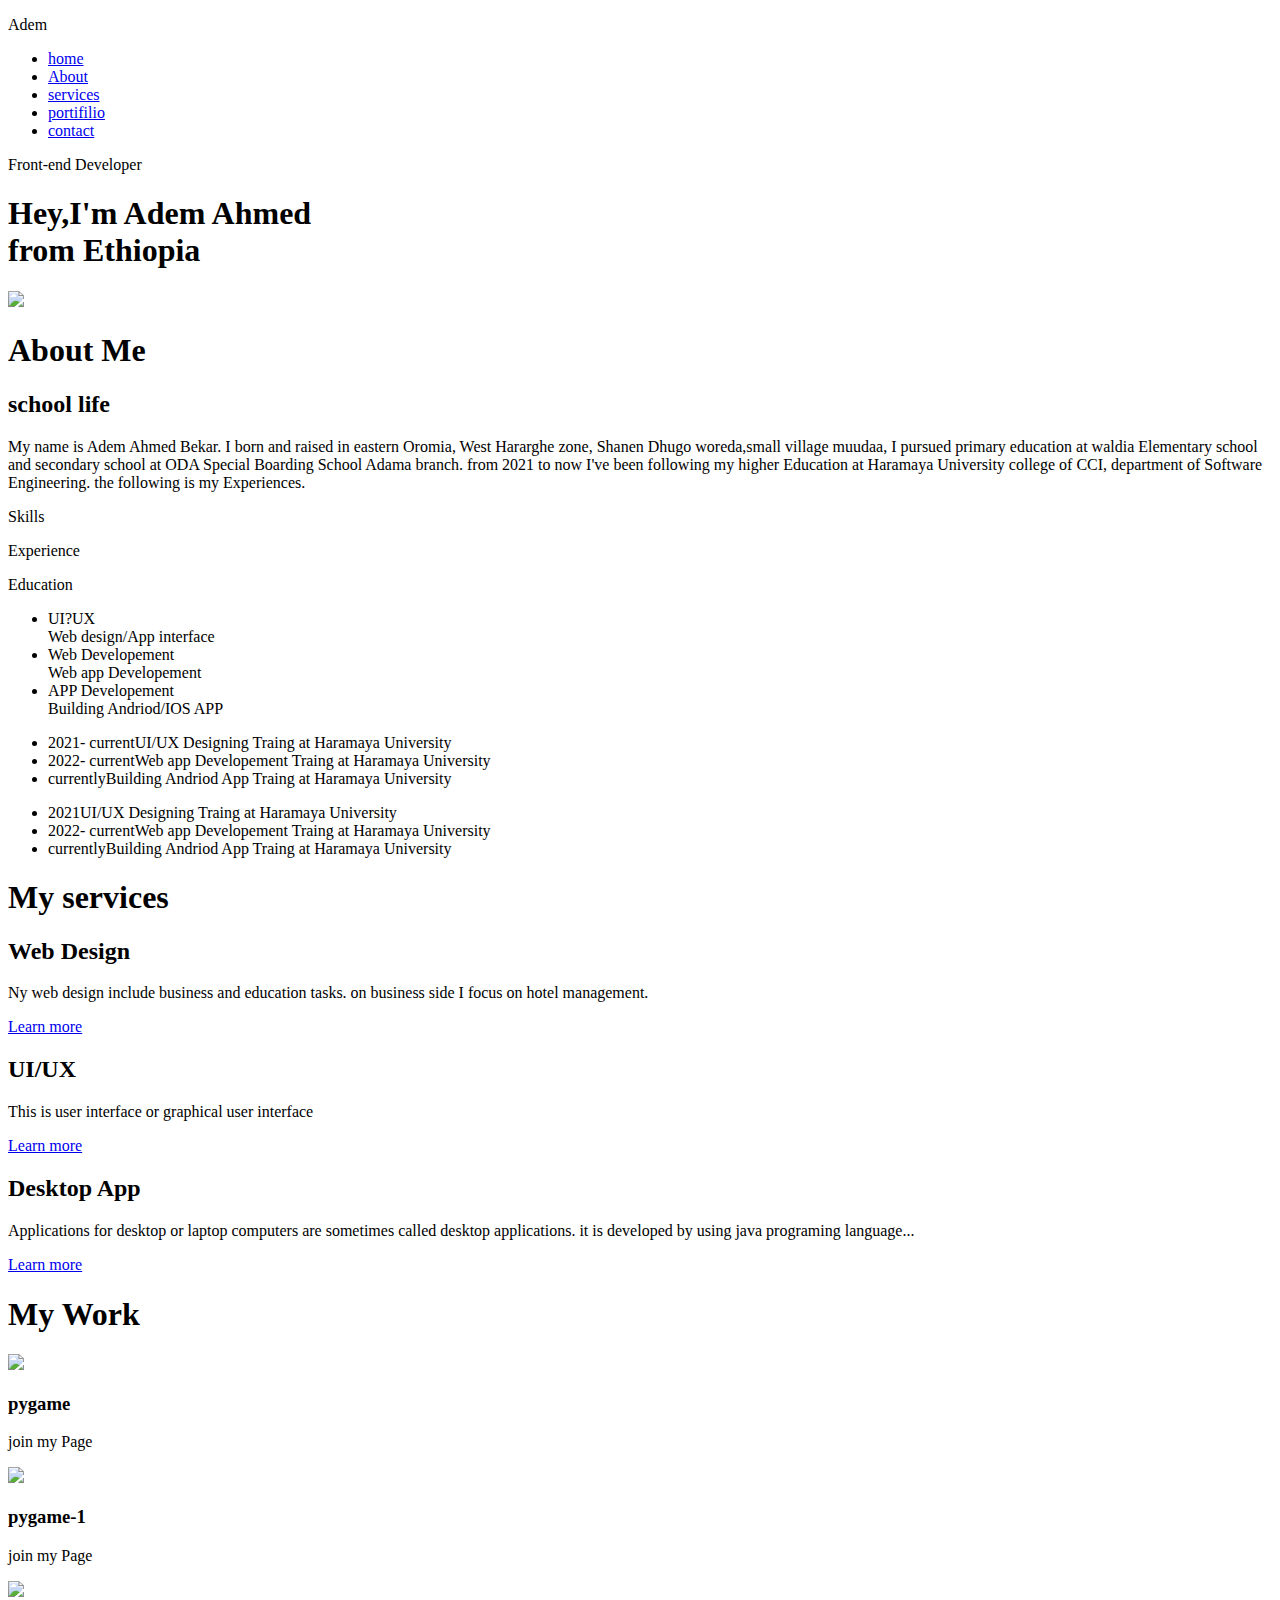
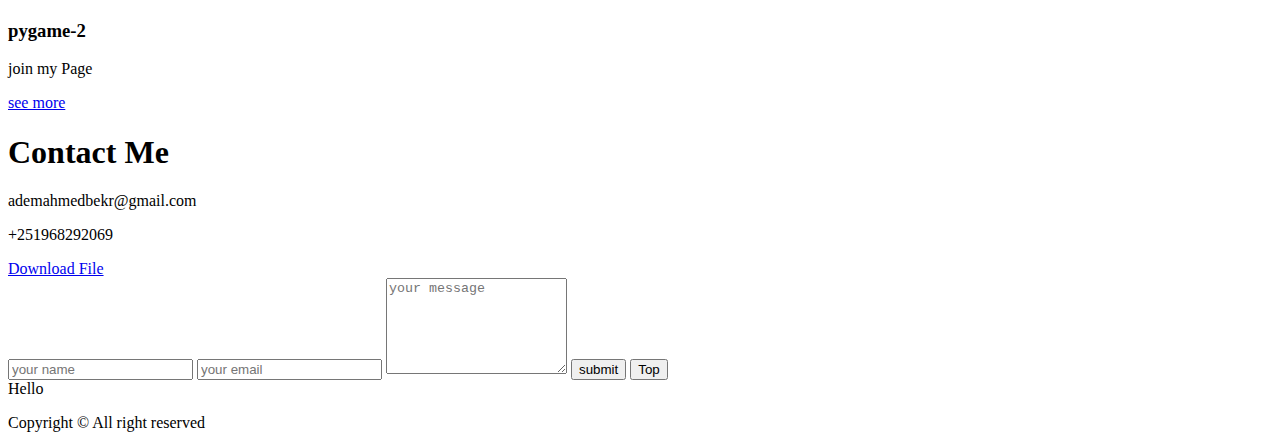
==== index.html @ 79a80709 "Update index.html" ====
<!DOCTYPE html>
<html lang="en">
<head>
    <meta charset="UTF-8">
    <meta http-equiv="X-UA-Compatible" content="IE=edge">
    <meta name="viewport" content="width=device-width, initial-scale=1.0">
    <title> personal portfilio</title>
    <link rel="stylesheet" href="cas.css">
    <script src="https://kit.fontawesome.com/eb7614229d.js" crossorigin="anonymous"></script>
</head>
<body>
    <div id="header">
        <div class="container">
            <nav>
                <div class="logo">
                   <p>Adem</p>
                    </div>
                <ul id="sidemenu">
                    <li><a href="#header">home</a></li>
                    <li><a href="#about">About</a></li>
                    <li><a href="#services">services</a></li>
                    <li><a href="#portfolio">portifilio</a></li>
                    <li ><a href="#contact">contact</a></li>
                    <i class="fas fa-times" onclick="closemenu()"></i>
                </ul>
                <i class="fa-solid fa-bars" onclick="openmenu()"></i>
            </nav>
             

            <div class="header-text">
                <p>Front-end Developer</p>
                    
                  <h1>Hey,I'm <span>Adem Ahmed</span><br> from Ethiopia</h1> 
            </div>
        </div>
</div>

    
    <div id="about">
    <div class="container">
        <div class="row">
            <div class="about-col-1">
                <img src="Adem.jpg">

            </div>
            <div class="about-col-2">
                <h1 class="sub-title">About Me</h1>
                <h2>school life</h2>
                <p>My name is Adem Ahmed Bekar. I born and raised in eastern Oromia, West Hararghe zone, Shanen Dhugo woreda,small village muudaa, I pursued primary education at waldia Elementary school and secondary school at ODA Special Boarding School Adama branch. from 2021 to now I've been following my higher Education at Haramaya University college of CCI, department of Software Engineering.
                    the following is my Experiences.
                </p>
                <div class="tab-titles">
                <p class="tab-links active-link" onclick="opentab('skills')">Skills</p>
                <p class="tab-links" onclick="opentab('experience')">Experience</p>
                <p class="tab-links" onclick="opentab('education')">Education</p>
             
            </div>

            <div class="tab-contents active-tab" id="skills">
                <ul>
                   <li> <span>UI?UX</span><br>Web design/App interface</li>
                   <li> <span>Web Developement</span><br>Web app Developement</li>
                   <li> <span>APP Developement</span><br>Building Andriod/IOS APP</li>
                   
                </ul>
            </div>
            <div  class="tab-contents" id="experience">
                <ul>
                    <li><span>2021- current</span>UI/UX Designing Traing at Haramaya University</li>
                    <li><span>2022- current</span>Web app Developement Traing at Haramaya University</li>
                    <li><span>currently</span>Building Andriod App Traing at Haramaya University</li>
                </ul>
            </div>
            <div  class="tab-contents" id="education">
                <ul>
                    <li><span>2021</span>UI/UX Designing Traing at Haramaya University</li>
                    <li><span>2022- current</span>Web app Developement Traing at Haramaya University</li>
                    <li><span>currently</span>Building Andriod App Traing at Haramaya University</li>
                </ul>
            </div>
            </div>
        </div>

        </div>
    </div> 
    <div id="services">
        <div class="container">
            <h1 class="sub-title">My services</h1>
            <div class="services-list">
                <div>
                    <i class="fa-solid fa-code"></i>
                    <h2>
                       Web Design 
                    </h2>
                    <p>
                       Ny web design include business and education tasks.
                        on business side I focus on hotel management.
                    </p>
                    <a href="#">Learn more</a>
                </div>
                <div>
                    <i class="fa-brands fa-crop"></i>
                    <h2>
                       UI/UX
                    </h2>
                    <p>
                        This is user interface or graphical user interface
                    </p>
                    <a href="#">Learn more</a>
                </div>
                <div>
                    <i class="fa-brands fa-app-store-ios"></i>
                    <h2>
                    Desktop App
                    </h2>
                    <p>
                        Applications for desktop or laptop computers are sometimes called desktop applications.
                        it is developed by using java programing language... 
                    </p>
                    <a href="#">Learn more</a>
                </div>
            </div>
        </div>
    </div> 
      <!-----portifolio---->
      <div id="portfolio">
        <div class="container">
            <h1 class="sub-title">My Work</h1>
            <div class="work-list">
                <div class="work">
                    <img src="work-1.jpg">
                    <div class="layer">
                        <h3> pygame</h3>
                        <p>join my Page</p>
                        <a class="fas fa-external-link-alt"></a>
                    </div>
                </div>
                <div class="work">
                    <img src="work-2.jpg">
                    <div class="layer">
                        <h3> pygame-1</h3>
                        <p>join my Page</p>
                        <a class="fas fa-external-link-alt"></a>
                    </div>
                </div>
                <div class="work">
                <img src="work-3.jpg">
                <div class="layer">
                    <h3> pygame-2</h3>
                    <p>join my Page</p>
                    <a class="fas fa-external-link-alt"></a>
                </div>
            </div>
            </div>
            <a href="#" class="btn"> see more</a>

        </div>

      </div>
      <!----------contact me-->
      <div id="contact">
        <div class="container">
            <div class="row">
                <div class="contact-left">
                    <h1 class="sub-title">Contact Me </h1>
                    <p><i class="fa-solid fa-envelope-open-text"></i>ademahmedbekr@gmail.com</p>
                    <p><i class="fa-solid fa-square-phone"></i>+251968292069</p>
                    <div class="social-icons">
                    <a href="https://www.facebook.com/adem.ab.395" target="_blank"> <span><i class="fa-brands fa-facebook"></i></span></a>
                    <a href="https://twitter.com/@AdemAhmed23" target="_blank"><span><i class="fa-brands fa-twitter"></i></span</a>
                    <a href="https://www.linkedin.com/in/bojaa-m-92a285239/"target="_blank"><span><i class="fa-brands fa-linkedin"></i></span></a>
                    <a href="https://www.instagram.com/ademab149" target="_blank"><span><i class="fa-brands fa-instagram"></i></span></a>
                    <a href="https://t.me/admamhmd" target="_blank"><i class="fa-brands fa-telegram"></i></a>
                    <a href="https://github.com/bojaam"><span><i class="fa-brands fa-github"></i></span></a>

                    </div>
                    <a href="AAU.docx" download class="btn btn2">Download File</a>

                </div>
                <div class="contact-right">
                    <form name="submit-to-google-sheet">
                        <input type="name" name="Name" placeholder="your name" required >
                        <input type="email" name="Email" placeholder="your email" required>
                        <textarea name="message" rows="6" placeholder="your message"></textarea>
                        <button type="submit" class="btn btn2">submit</button>
                        <button onclick="topFunction()" id="myBtn" title="Go to top">Top</i></button>

                    </form>
                    <span id="msg">Hello</span>

                </div>
            </div>
        </div>
        <div class="copyright">
           <p>Copyright ©  All  <i class="fa-solid fa-heart"></i> right reserved</p> 
        </div>
      </div>
<script>
    var tablinks = document.getElementsByClassName("tab-links");
    var tabcontents = document.getElementsByClassName("tab-contents");
    function opentab(tabname){
        for(tablink of tablinks){
        tablink.classList.remove("active-link");
        }  
        for(tabcontent  of tabcontents){
        tabcontent.classList.remove("active-tab");
        }
        event.currentTarget.classList.add("active-link");
        document.getElementById(tabname).classList.add("active-tab");
    }
</script>

    <script>
        var sidemenu=document.getElementById("sidemenu");
        function openmenu(){
            sidemenu.style.right = "0";
        }
        function closemenu(){
            sidemenu.style.right = "-200px";
        }
    </script>
    
<script>
    const scriptURL = 'https://script.google.com/macros/s/AKfycbyD86Y1BiBNsMSegpYBEyT8HfKDDFhKY9jpLpkISPgwEF1mRGEWF-5QB62mqjOvOlLR/exec'
    const form = document.forms['submit-to-google-sheet']
    const msg = document.getElementById("msg")
    form.addEventListener('submit', e => {
      e.preventDefault()
      fetch(scriptURL, { method: 'POST', body: new FormData(form)})
        .then(response => {
            msg.innerHTML = "Message sent successfully"
            setTimeout(function(){
                msg.innerHTML=""

            },5000)
            form.reset()


        })
        .catch(error => console.error('Error!', error.message))
    })
  </script>
  
  <script>
    
    let mybutton = document.getElementById("myBtn");
    
    window.onscroll = function() {scrollFunction()};
    
    function scrollFunction() {
      if (document.body.scrollTop > 20 || document.documentElement.scrollTop > 20) {
        mybutton.style.display = "block";
      } else {
        mybutton.style.display = "none";
      }
    }
    
    function topFunction() {
      document.body.scrollTop = 0;
      document.documentElement.scrollTop = 0;
    }
    </script>
</body>
</html>
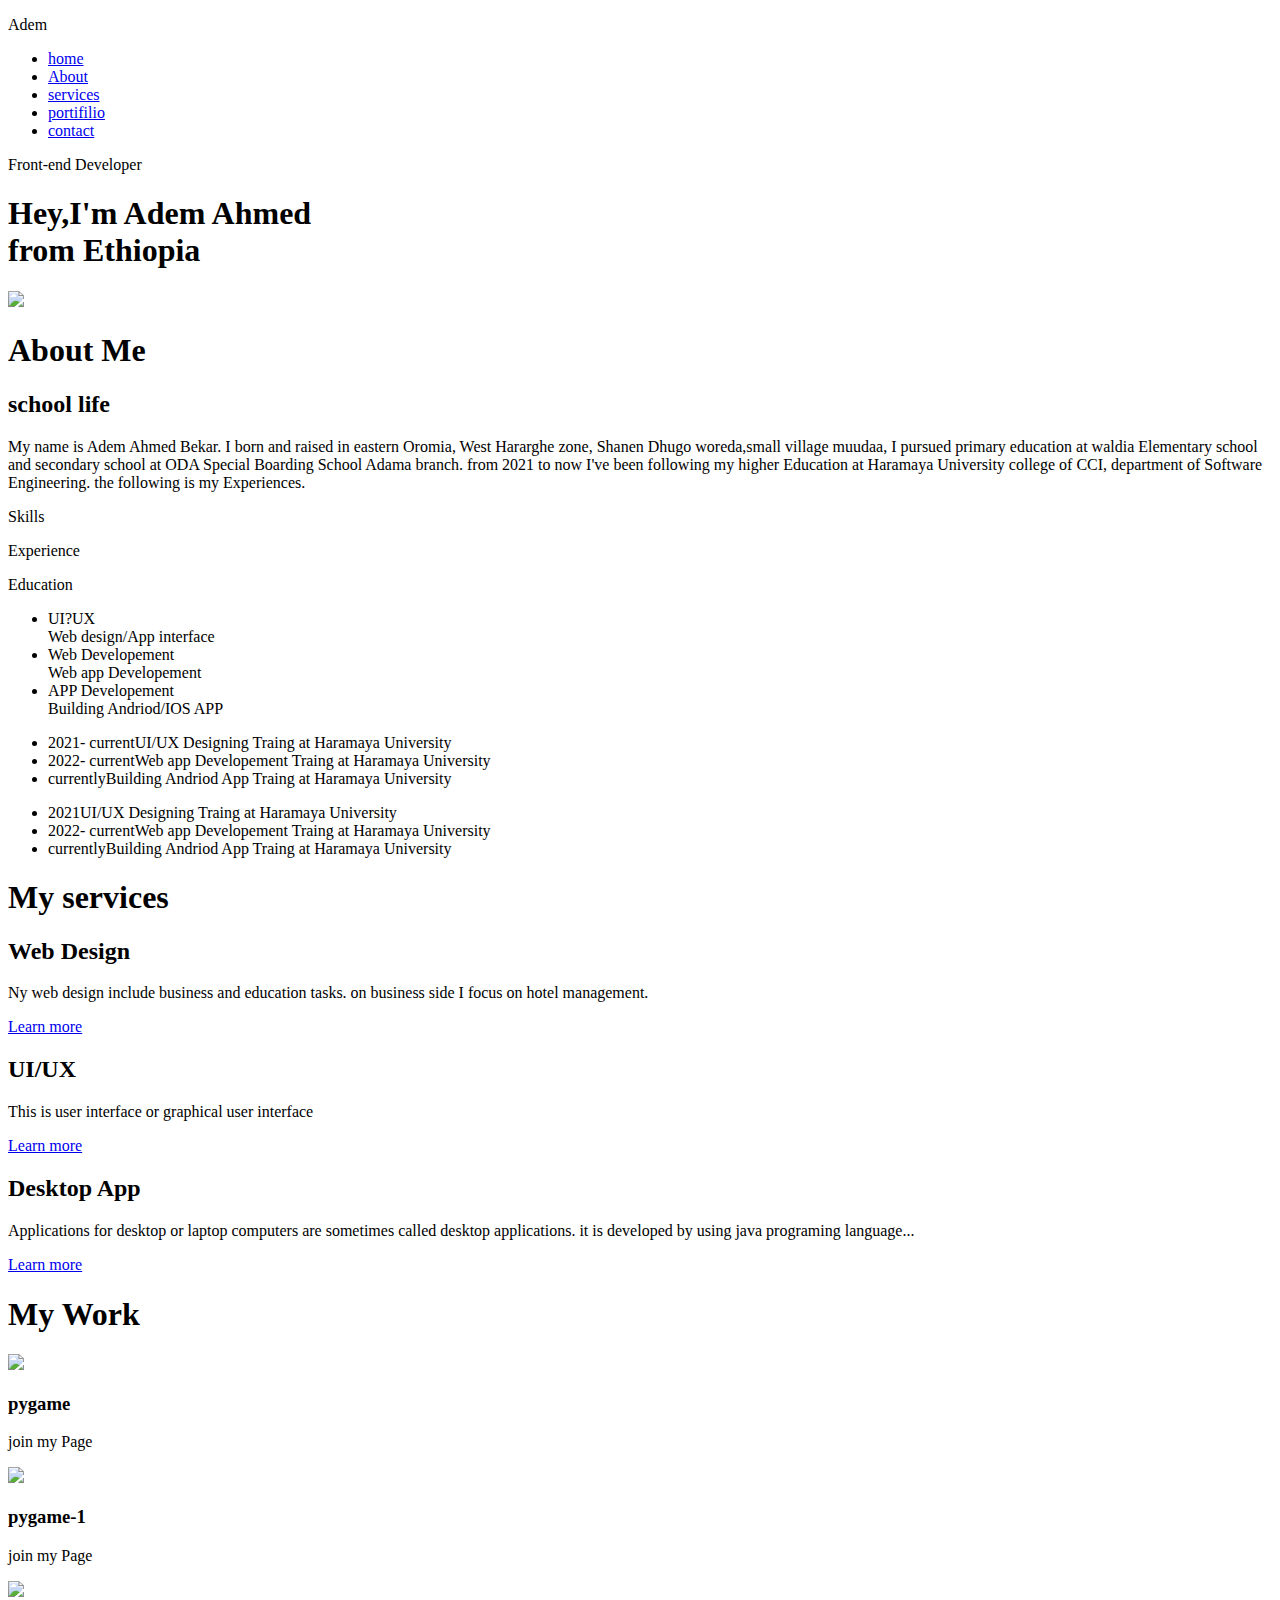
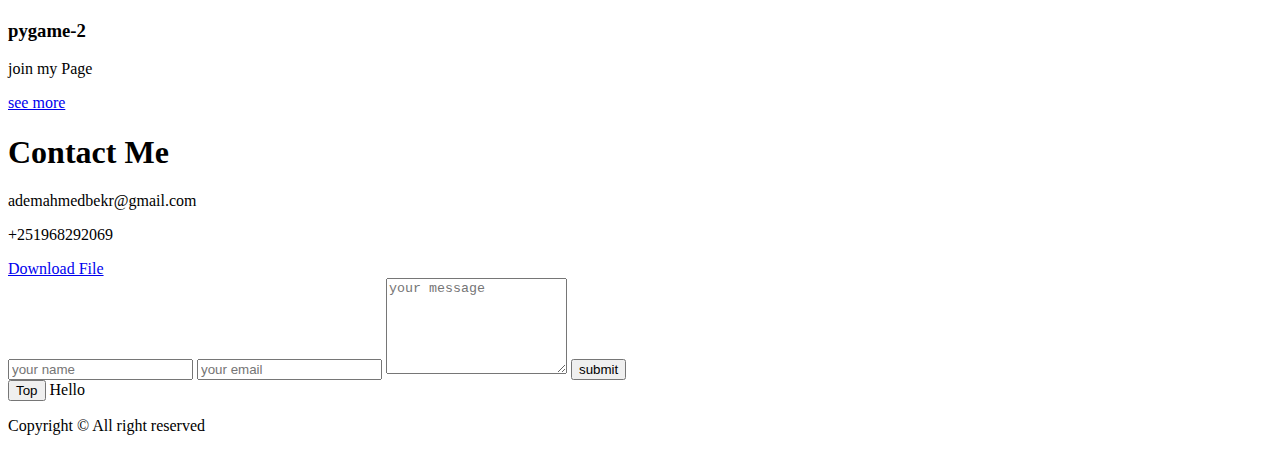
==== commit 97a4c4a2: "Update index.html" ====
--- a/index.html
+++ b/index.html
@@ -171,7 +171,7 @@
                     <a href="https://www.linkedin.com/in/bojaa-m-92a285239/"target="_blank"><span><i class="fa-brands fa-linkedin"></i></span></a>
                     <a href="https://www.instagram.com/ademab149" target="_blank"><span><i class="fa-brands fa-instagram"></i></span></a>
                     <a href="https://t.me/admamhmd" target="_blank"><i class="fa-brands fa-telegram"></i></a>
-                    <a href="https://github.com/bojaam"><span><i class="fa-brands fa-github"></i></span></a>
+                    <a href="https://github.com/ademahmed23"><span><i class="fa-brands fa-github"></i></span></a>
 
                     </div>
                     <a href="AAU.docx" download class="btn btn2">Download File</a>
@@ -183,9 +183,10 @@
                         <input type="email" name="Email" placeholder="your email" required>
                         <textarea name="message" rows="6" placeholder="your message"></textarea>
                         <button type="submit" class="btn btn2">submit</button>
+
+                    </form>
                         <button onclick="topFunction()" id="myBtn" title="Go to top">Top</i></button>
-
-                    </form>
+                    
                     <span id="msg">Hello</span>
 
                 </div>
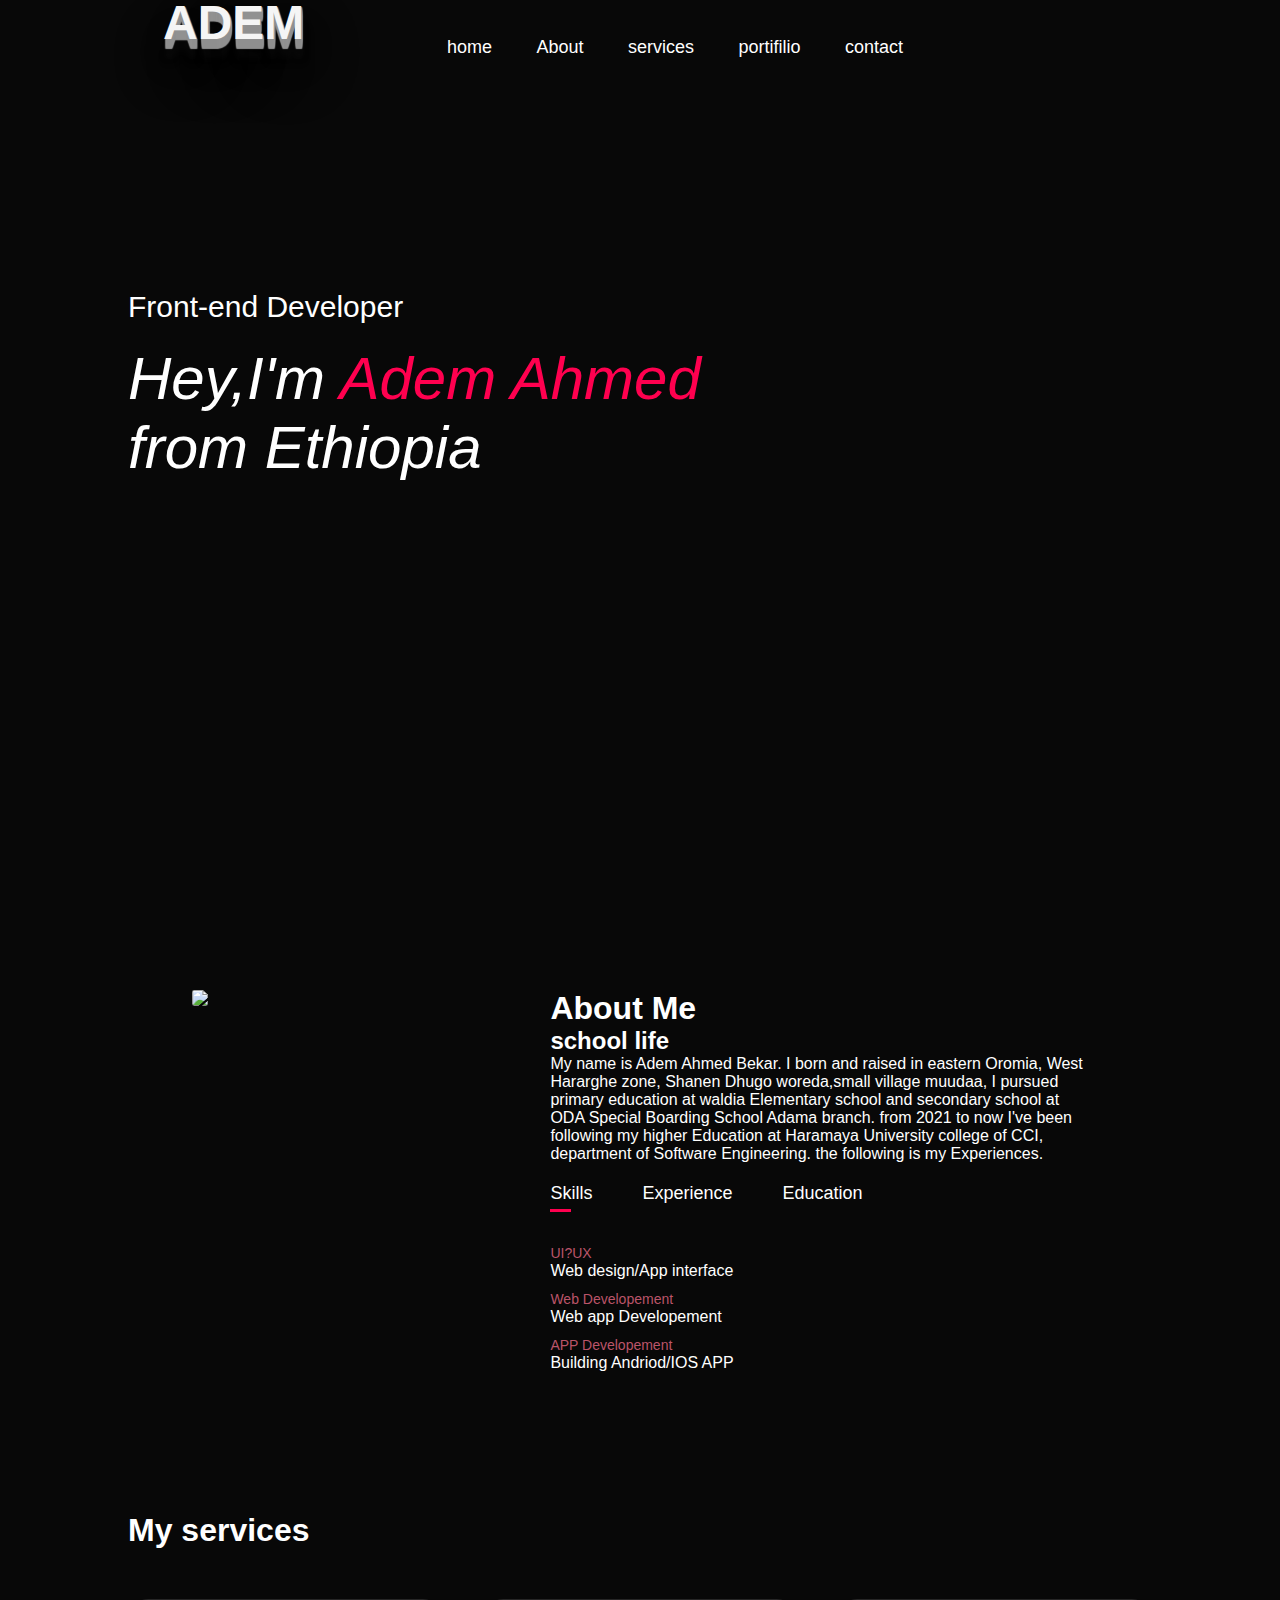
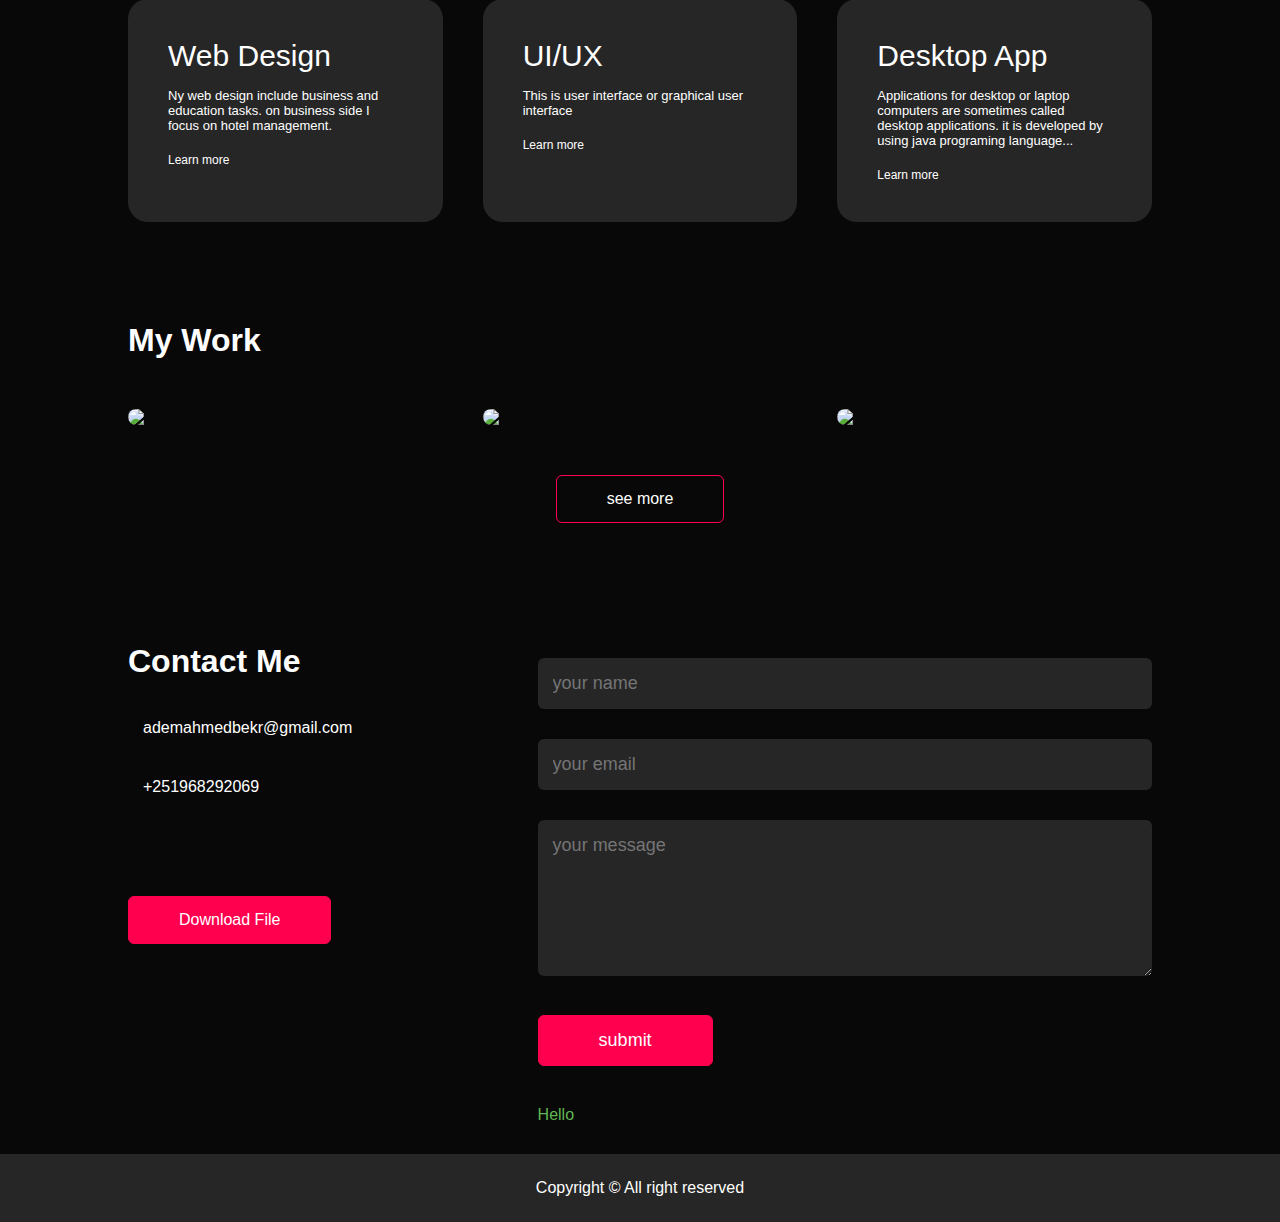
==== commit 74105f69: "Update index.html" ====
--- a/index.html
+++ b/index.html
@@ -167,8 +167,8 @@
                     <p><i class="fa-solid fa-square-phone"></i>+251968292069</p>
                     <div class="social-icons">
                     <a href="https://www.facebook.com/adem.ab.395" target="_blank"> <span><i class="fa-brands fa-facebook"></i></span></a>
-                    <a href="https://twitter.com/@AdemAhmed23" target="_blank"><span><i class="fa-brands fa-twitter"></i></span</a>
-                    <a href="https://www.linkedin.com/in/bojaa-m-92a285239/"target="_blank"><span><i class="fa-brands fa-linkedin"></i></span></a>
+                    <a href="https://twitter.com/AdemAhmed23" target="_blank"><span><i class="fa-brands fa-twitter"></i></span</a>
+                    <a href="https://www.linkedin.com/in/adem-ahmed-92a285239/"target="_blank"><span><i class="fa-brands fa-linkedin"></i></span></a>
                     <a href="https://www.instagram.com/ademab149" target="_blank"><span><i class="fa-brands fa-instagram"></i></span></a>
                     <a href="https://t.me/admamhmd" target="_blank"><i class="fa-brands fa-telegram"></i></a>
                     <a href="https://github.com/ademahmed23"><span><i class="fa-brands fa-github"></i></span></a>
--- a/cas.css
+++ b/cas.css
@@ -0,0 +1,509 @@
+*{
+    margin:0%;
+    padding:0;
+    font-family: 'poppins', sans-serif;
+    box-sizing:border-box;   
+}
+html{
+    scroll-behavior: smooth;
+}
+body{
+   
+    background: #080808;
+    color: #fff;
+}
+#header{
+    width: 100%;
+    height: 100vh;
+    background-image: url(image.jfif);
+    background-size: cover;
+    background-position:center ;
+    
+}
+.container{
+    padding: 10px 10%;
+}
+nav{
+    display: flex;
+    align-items: center;
+    justify-content: space-between;
+    flex-wrap: wrap;
+}
+.logo{
+    color: #fff;
+    font-size: 25px;
+    font: weight 1000px;;
+    display: inline-block;
+    width: 70px;
+    height: 60px;
+    margin-top:15px;
+
+        top: 50%; 
+    right:20%;
+    transform: translate(50%,-50%);
+    text-transform: uppercase;
+    font-family: verdana;
+    font-size: 3em;
+    font-weight: 700;
+    color: #f5f5f5;
+    text-shadow: 1px 1px 1px #919191,
+        1px 2px 1px #919191,
+        1px 3px 1px #919191,
+        1px 4px 1px #919191,
+        1px 5px 1px #919191,
+        1px 6px 1px #919191,
+        1px 7px 1px #919191,
+        1px 8px 1px #919191,
+        1px 9px 1px #919191,
+        1px 10px 1px #919191,
+    1px 18px 6px rgba(16,16,16,0.4),
+    1px 22px 10px rgba(16,16,16,0.2),
+    1px 25px 35px rgba(16,16,16,0.2),
+    1px 30px 60px rgba(16,16,16,0.4);
+}
+    
+@-webkit-keyframes  rotating /* Safari and Chrome */ {
+    from {
+      -webkit-transform: rotate(0deg);
+      -o-transform: rotate(0deg);
+      transform: rotate(0deg);
+    }
+    to {
+      -webkit-transform: rotate(360deg);
+      -o-transform: rotate(360deg);
+      transform: rotate(360deg);
+    }
+  }
+  @keyframes rotating {
+    from {
+      -ms-transform: rotate(0deg);
+      -moz-transform: rotate(0deg);
+      -webkit-transform: rotate(0deg);
+      -o-transform: rotate(0deg);
+      transform: rotate(0deg);
+    }
+    to {
+      -ms-transform: rotate(360deg);
+      -moz-transform: rotate(360deg);
+      -webkit-transform: rotate(360deg);
+      -o-transform: rotate(360deg);
+      transform: rotate(360deg);
+    }
+  }
+  .logo {
+    -webkit-animation: rotating 4s linear infinite;
+    -moz-animation: rotating 4s linear infinite;
+    -ms-animation: rotating 4s linear infinite;
+    -o-animation: rotating 4s linear infinite;
+    animation: rotating 4s linear infinite;
+  }
+nav ul li{
+    display: inline-block;
+    list-style: none;
+    margin: 10px 20px;
+   
+}
+nav ul li a{
+    color: #fff;
+    text-decoration:none;
+    font-size: 18px;
+    position: relative;
+}
+nav ul li a::after
+{
+    content: '';
+    width: 0;
+    height: 3px;
+    background: #ff004f;
+    position: absolute;
+    left: 0;
+    bottom: -6px;
+    transition: 0.5s;
+}
+nav ul li a:hover::after{
+    width: 100%;
+}
+.header-text{
+    margin-top: 20%;
+    font-size: 30px;  
+    color: white;
+    animation-name: p;
+    animation-duration: 4s; 
+}
+@keyframes p{
+    0%   {color:red; left:0px; top:0px;
+    opacity: 0;
+transform: translateY(2000px);}
+    25%  {color:yellow; left:200px; top:0px;
+    opacity: 0;
+translate: transformY(-30px);}
+    50%  {color:rgb(220, 220, 230); left:200px; top:200px;
+   transform: translateY(10px); }
+    75%  {color:brown; left:0px; top:200px;
+    transform: translateY(5px);}
+    100% {color:red; left:0px; top:0px;
+    transform: translateY(0);}
+    }
+.header-text p::after{
+    content: '';
+    transition: 0.5s;
+}
+.header-text p:hover::after{
+    width: 100%;
+}
+.header-text h1{
+    margin-top: 20px;
+    font-size: 60px;
+    font-style: oblique;
+    font-weight: 100;
+}
+.header-text h1 span{
+    color:#ff004f;
+}
+#about{
+    padding: 80px;
+    color: #ababab;
+}
+.row{
+    display: flex;
+    justify-content: space-between;
+    flex-wrap: wrap;
+}
+.about-col-1{
+    flex-basis: 35%;
+}
+.about-col-1 img{
+    width: 100%;
+    border-radius: 15%;
+}
+.about-col-2{
+    flex-basis: 60%;
+}
+.sub-tilte{
+  font-size: 60px;
+  font-weight: 600;
+  color: #fff;  
+}
+.tab-titles{
+    display:flex;
+    margin:20px 0 40px;
+   
+
+}
+.tab-links{
+    position: relative;
+    margin-right: 50px;
+    font-size: 18px;
+    font-weight: 500;
+    cursor: pointer;
+}
+.tab-links::after{
+    content: '';
+    width: 0;
+    height: 3px;
+    background: #ff004f;
+    position: absolute;
+    left: 0;
+    bottom: -8px;
+    transition: 0.5s;
+}
+.tab-links.active-link::after{
+    width: 50%;
+}
+.tab-contents ul li{
+    list-style: none;
+    margin: 10px 0;
+
+}
+.tab-contents ul li span{
+    color: #bb5469;
+    font-size: 14px;
+}
+.tab-contents{
+    display: none;
+}
+.tab-contents.active-tab{
+
+display: block;
+}
+#services{
+    padding: 30px 0;
+    color: #fff;
+}.services-list{
+    display: grid;
+    grid-template-columns: repeat(auto-fit,minmax(250px, 1fr));
+    grid-gap:40px;
+    margin-top: 50px;
+    color: #fff;
+}
+.services-list div{
+    background: #262626;
+    padding: 40px;
+    font-size: 13px;
+    font-weight: 300;
+    border-radius:  20px; 
+    transition: background 0.5s, transform 0.5s;
+}
+.services-list div i{
+    font-size: 50px;
+    margin: bottom 30px; 
+}
+.services-list div h2{
+    font-size: 30px;
+    font-weight: 500;
+    margin-bottom: 15px;
+}
+.services-list div a{
+    text-decoration: none;
+    font-size: 12px;
+    margin-top: 20px;
+    color: #fff;
+    display: inline-block;
+}
+.services-list div:hover{
+    background: #ff004f;
+    transform:translate(-10px) ;
+}
+#portfolio{
+    padding: 50px 0;
+    color: #fff;
+}
+.container{
+    color: #fff;
+}
+.work-list{
+    display: grid;
+    grid-template-columns: repeat(auto-fit,minmax(250px, 1fr));
+    grid-gap:40px;
+    margin-top: 50px;
+    margin-top: 50px;
+}
+.work{
+    border-radius: 10px;
+    position: relative;
+    overflow: hidden;
+}
+.work img{
+    width: 100%;
+    display: block;
+    transition: transform 0.5s;
+}
+.layer{
+    width: 100%;
+    height: 0;
+    background: linear-gradient(rgba(0,0,0,0.6),#ff004f);
+    border-radius: 10px;
+    position:absolute;
+    left:0 ;
+    bottom: 0;
+    overflow: hidden;
+    display: flex;
+    align-items: center;
+    justify-content: center;
+    flex-direction: column;
+    padding: 0 40px;
+    text-align: center;
+    font-size: 14px;
+}
+.layer h3{
+    font-weight: 500;
+    margin-bottom: 20px;
+}
+.layer a{
+    margin-top: 20px;
+    color: #ff004f;
+    text-decoration: none;
+    font-size: 18px;
+    line-height: 60px;
+    background: #fff;
+    width: 60px;
+    height: 60px;
+    border-radius: 50%;
+    text-align: center;
+}
+.work:hover img{
+transform: scale(1.1);
+}
+.work:hover .layer{
+height: 100%;
+transition: height 0.5s;
+}
+.btn{
+    display: block;
+    margin: 50px auto;
+    border: 1px solid #ff004f;
+    padding: 14px 50px;
+    width: fit-content;
+    border-radius: 6px;
+    text-decoration: none;
+    color:#fff;
+    transition: background 0.5s;
+}
+.btn:hover{
+    background: #ff004f;
+}
+/*jdfjldh'j*/
+.contact-left{
+flex-basis: 35%;
+}
+.contact-right{
+flex-basis: 60% ;
+}
+.contact-left p{
+    margin-top: 30px;
+}
+.contact-left p i{
+    margin-right: 15px;
+    font-size: 25px;
+}
+.social-icons{
+    margin-top: 30px;
+}
+.social-icons a{
+    text-decoration: none;
+    font-size: 30px;
+    margin-right: 15px;
+    color:#104beb;
+    display: inline-block;
+    transition: tranasform 0.5s;
+}
+.social-icons a:hover{
+    color: #ff004f;
+    transform: translateY(-5px);
+}
+.btn.btn2{
+ display: inline-block;
+ background: #ff004f;   
+}
+
+.contact-right form{
+    width: 100%;
+}
+form input,textarea{
+    width: 100%;
+    border: 0;
+    outline: none;
+    background: #262626;
+    padding: 15px;
+    margin: 15px 0;
+    color:#fff ;
+    border-radius: 6px;
+    font-size: 18px;
+}
+form .btn2{
+    padding: 14px 60px;
+    font-size: 18px;
+    margin-top: 20px;
+    cursor: pointer;
+}
+form .btn3{
+    padding: 14px 60px;
+    font-size: 18px;
+    margin-top: 20px;
+    cursor: pointer;  
+}
+#myBtn{
+    display: none;
+  position: fixed;
+  bottom: 20px;
+  right: 30px;
+  z-index: 99;
+  font-size: 18px;
+  border: none;
+  outline: none;
+  background-color: rgb(162, 0, 255);
+  color: white;
+  cursor: pointer;
+  padding: 15px;
+  border-radius: 4px;
+}
+.copyright{
+    width: 100%;
+    text-align: center;
+    padding: 25px;
+    background: #262626;
+    margin-top: 20px;
+color: #fff;
+}
+.copyright i{
+    color: #ff004f;
+}
+nav .fas{
+    display: block;
+}
+nav .fa-solid{
+    display:block;
+}
+@media only screen and (max-width: 720px){
+    #header{
+        background-image: url(image.jfif);
+    }
+    .header-text{
+        margin-top: 100%;
+    }
+    .header-text h1{
+        font-size: 30px;
+    }
+    nav .fas{
+        display: block;
+        font-size: 25px;
+    }
+    nav ul{
+        background: #ff004f;
+        position: fixed;
+        top: 0;
+        right: -200px;
+        width: 200px;
+        height: 100vh;
+        padding-top: 50px;
+        z-index: 2;
+        transition: right 0.5s;
+    }
+    nav ul li{
+        display: block;
+        margin: 25px;
+    }
+    nav ul .fas{
+        position: absolute;
+        top: 25px;
+        left: 25px;
+        cursor: pointer;
+    }
+    .sub-tilte{
+        font-size: 14px;
+    }
+    .about-col-1, .about-col-2{
+        flex-basis: 100%;
+    }
+    .about-col-1{
+        margin-bottom: 30px;
+    }
+    .about-col-2{
+        font-size: 14px;
+    }
+    .tab-links{
+        font-size: 16px;
+        margin-right: 20px;
+    }
+    .contact-left, .contact-right{
+        flex-basis: 100%;
+
+    }
+    .copyright{
+      font-size: 14px;  
+      color: #ff004f;
+    }
+    .social-icons a{
+        text-decoration: none;
+        font-size: 30px;
+        margin-right: 15px;
+        color:#104beb;
+        display: inline-block;
+        transition: tranasform 0.5s;
+    }
+}
+#msg{
+    color: #61b752;
+    margin-top: -10px;
+    display: block;
+}
